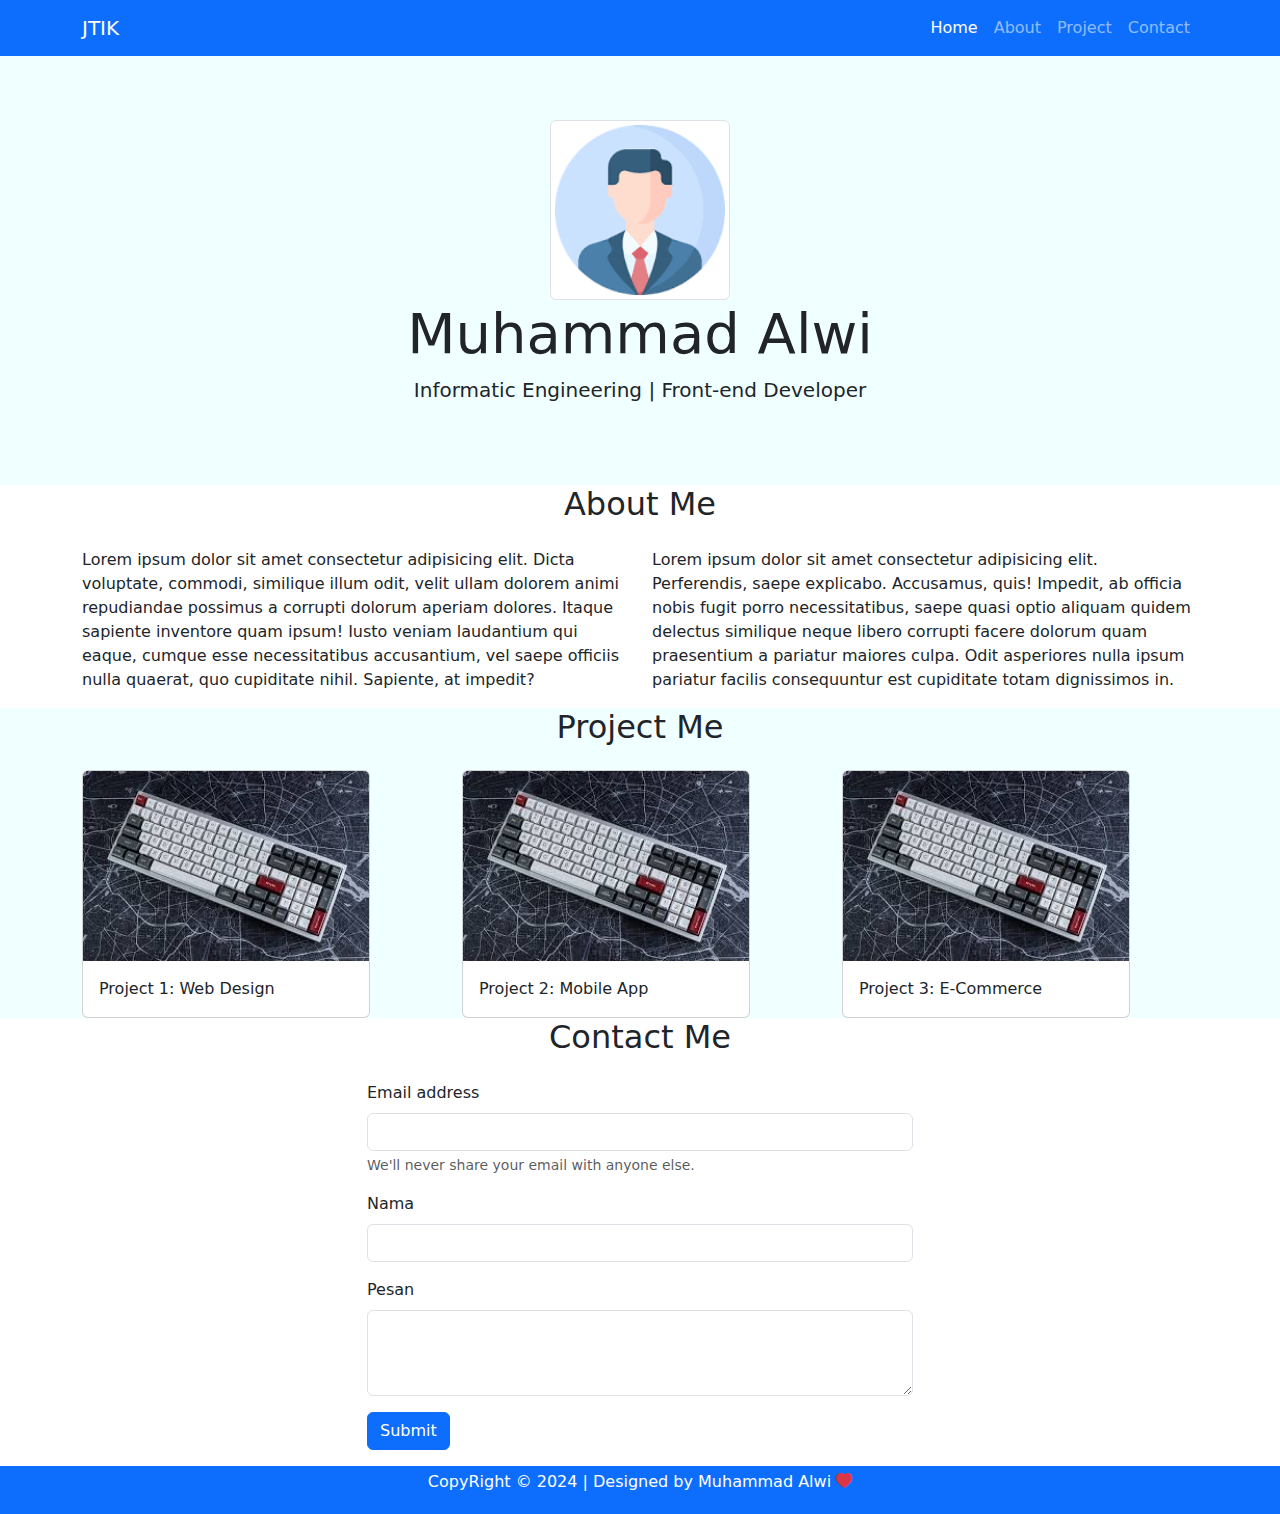
==== index.html @ 987bd662 "menambahkan latihan hardskill" ====
<!DOCTYPE html>
<html lang="en">
  <head>
    <meta charset="utf-8" />
    <meta name="viewport" content="width=device-width, initial-scale=1" />
    <title>hardskill membuat website sederhana</title>
    <link href="https://cdn.jsdelivr.net/npm/bootstrap@5.3.3/dist/css/bootstrap.min.css" rel="stylesheet" integrity="sha384-QWTKZyjpPEjISv5WaRU9OFeRpok6YctnYmDr5pNlyT2bRjXh0JMhjY6hW+ALEwIH" crossorigin="anonymous" />
    <link rel="stylesheet" href="style.css" />
    <link rel="stylesheet" href="https://cdn.jsdelivr.net/npm/bootstrap-icons@1.11.3/font/bootstrap-icons.min.css" />
  </head>
  <body>
    <nav class="navbar bg-primary navbar-expand-lg text-white opacity-" data-bs-theme="dark">
      <div class="container">
        <a class="navbar-brand" href="#">JTIK</a>
        <button class="navbar-toggler" type="button" data-bs-toggle="collapse" data-bs-target="#navbarNav" aria-controls="navbarNav" aria-expanded="false" aria-label="Toggle navigation">
          <span class="navbar-toggler-icon"></span>
        </button>
        <div class="collapse navbar-collapse" id="navbarNav">
          <ul class="navbar-nav ms-auto">
            <li class="nav-item">
              <a class="nav-link active" aria-current="page" href="#">Home</a>
            </li>
            <li class="nav-item">
              <a class="nav-link" href="#about">About</a>
            </li>
            <li class="nav-item">
              <a class="nav-link" href="#project">Project</a>
            </li>
            <li class="nav-item">
              <a class="nav-link" href="#contact">Contact</a>
            </li>
          </ul>
        </div>
      </div>
    </nav>

    <!-- jumbotron -->
    <div class="jumbotron text-center">
      <img src="./img/download.png" alt="foto" width="180px" class="img-thumbnail" />
      <h1 class="display-4">Muhammad Alwi</h1>
      <p class="lead">Informatic Engineering | Front-end Developer</p>
    </div>
    <!-- end jumbotron -->

    <!-- about start -->
    <section id="about" class="about">
      <div class="container">
        <div class="row text-center mb-3">
          <div class="col">
            <h2>About Me</h2>
          </div>
        </div>
        <div class="row">
          <div class="col-md-6">
            <p>
              Lorem ipsum dolor sit amet consectetur adipisicing elit. Dicta voluptate, commodi, similique illum odit, velit ullam dolorem animi repudiandae possimus a corrupti dolorum aperiam dolores. Itaque sapiente inventore quam ipsum!
              Iusto veniam laudantium qui eaque, cumque esse necessitatibus accusantium, vel saepe officiis nulla quaerat, quo cupiditate nihil. Sapiente, at impedit?
            </p>
          </div>
          <div class="col-md-6">
            <p>
              Lorem ipsum dolor sit amet consectetur adipisicing elit. Perferendis, saepe explicabo. Accusamus, quis! Impedit, ab officia nobis fugit porro necessitatibus, saepe quasi optio aliquam quidem delectus similique neque libero
              corrupti facere dolorum quam praesentium a pariatur maiores culpa. Odit asperiores nulla ipsum pariatur facilis consequuntur est cupiditate totam dignissimos in.
            </p>
          </div>
        </div>
      </div>
    </section>
    <!-- about end -->

    <!-- Project -->
    <section class="project" id="project">
      <div class="container">
        <div class="row text-center mb-3">
          <div class="col">
            <h2>Project Me</h2>
          </div>
        </div>
        <div class="row">
          <!-- Card 1 -->
          <div class="col-md-4">
            <div class="card" style="width: 18rem" data-bs-toggle="modal" data-bs-target="#projectModal1">
              <img src="./img/card.jpg" class="card-img-top" alt="Project 1" />
              <div class="card-body">
                <p class="card-text">Project 1: Web Design</p>
              </div>
            </div>
          </div>
          <!-- Card 2 -->
          <div class="col-md-4">
            <div class="card" style="width: 18rem" data-bs-toggle="modal" data-bs-target="#projectModal2">
              <img src="./img/card.jpg" class="card-img-top" alt="Project 2" />
              <div class="card-body">
                <p class="card-text">Project 2: Mobile App</p>
              </div>
            </div>
          </div>
          <!-- Card 3 -->
          <div class="col-md-4">
            <div class="card" style="width: 18rem" data-bs-toggle="modal" data-bs-target="#projectModal3">
              <img src="./img/card.jpg" class="card-img-top" alt="Project 3" />
              <div class="card-body">
                <p class="card-text">Project 3: E-Commerce</p>
              </div>
            </div>
          </div>
        </div>
      </div>
    </section>
    <!-- end project -->

    <!-- Modal for Project 1 -->
    <div class="modal fade" id="projectModal1" tabindex="-1" aria-labelledby="projectModal1Label" aria-hidden="true">
      <div class="modal-dialog modal-lg">
        <div class="modal-content">
          <div class="modal-header">
            <h5 class="modal-title" id="projectModal1Label">Project 1: Web Design</h5>
            <button type="button" class="btn-close" data-bs-dismiss="modal" aria-label="Close"></button>
          </div>
          <div class="modal-body">
            <div class="container">
              <div class="row">
                <!-- Gambar di sebelah kiri -->
                <div class="col-md-6">
                  <img src="./img/card.jpg" class="img-fluid" alt="Project 1 Image" />
                </div>
                <!-- Deskripsi di sebelah kanan -->
                <div class="col-md-6">
                  <p>Ini adalah proyek desain web untuk klien yang berfokus pada responsivitas dan UI/UX. Dibangun dengan HTML, CSS, dan JavaScript.</p>
                </div>
              </div>
            </div>
          </div>
          <div class="modal-footer">
            <button type="button" class="btn btn-secondary" data-bs-dismiss="modal">Tutup</button>
          </div>
        </div>
      </div>
    </div>

    <!-- Modal for Project 2 -->
    <div class="modal fade" id="projectModal2" tabindex="-1" aria-labelledby="projectModal2Label" aria-hidden="true">
      <div class="modal-dialog modal-lg">
        <div class="modal-content">
          <div class="modal-header">
            <h5 class="modal-title" id="projectModal2Label">Project 2: Mobile App</h5>
            <button type="button" class="btn-close" data-bs-dismiss="modal" aria-label="Close"></button>
          </div>
          <div class="modal-body">
            <div class="container">
              <div class="row">
                <!-- Gambar di sebelah kiri -->
                <div class="col-md-6">
                  <img src="./img/card.jpg" class="img-fluid" alt="Project 2 Image" />
                </div>
                <!-- Deskripsi di sebelah kanan -->
                <div class="col-md-6">
                  <p>Aplikasi mobile yang dirancang dengan Flutter untuk pengalaman pengguna terbaik di perangkat seluler. Fokus pada UI/UX yang interaktif.</p>
                </div>
              </div>
            </div>
          </div>
          <div class="modal-footer">
            <button type="button" class="btn btn-secondary" data-bs-dismiss="modal">Tutup</button>
          </div>
        </div>
      </div>
    </div>

    <!-- Modal for Project 3 -->
    <div class="modal fade" id="projectModal3" tabindex="-1" aria-labelledby="projectModal3Label" aria-hidden="true">
      <div class="modal-dialog modal-lg">
        <div class="modal-content">
          <div class="modal-header">
            <h5 class="modal-title" id="projectModal3Label">Project 3: E-Commerce</h5>
            <button type="button" class="btn-close" data-bs-dismiss="modal" aria-label="Close"></button>
          </div>
          <div class="modal-body">
            <div class="container">
              <div class="row">
                <!-- Gambar di sebelah kiri -->
                <div class="col-md-6">
                  <img src="./img/card.jpg" class="img-fluid" alt="Project 3 Image" />
                </div>
                <!-- Deskripsi di sebelah kanan -->
                <div class="col-md-6">
                  <p>Platform e-commerce dengan integrasi pembayaran online, dibangun menggunakan React dan Node.js. Memungkinkan pengalaman belanja yang mudah dan aman.</p>
                </div>
              </div>
            </div>
          </div>
          <div class="modal-footer">
            <button type="button" class="btn btn-secondary" data-bs-dismiss="modal">Tutup</button>
          </div>
        </div>
      </div>
    </div>

    <!-- contact -->
    <section id="contact">
      <div class="container">
        <div class="row text-center mb-3">
          <div class="col">
            <h2>Contact Me</h2>
          </div>
        </div>
        <div class="row justify-content-center">
          <div class="col-md-6">
            <form>
              <div class="mb-3">
                <label for="exampleInputEmail1" class="form-label">Email address</label>
                <input type="email" class="form-control" id="exampleInputEmail1" aria-describedby="emailHelp" />
                <div id="emailHelp" class="form-text">We'll never share your email with anyone else.</div>
              </div>
              <div class="mb-3">
                <label for="nama" class="form-label">Nama</label>
                <input type="text" class="form-control" id="nama" />
              </div>
              <div class="mb-3">
                <label for="exampleFormControlTextarea1" class="form-label">Pesan</label>
                <textarea class="form-control" id="exampleFormControlTextarea1" rows="3"></textarea>
              </div>
              <button type="submit" class="btn btn-primary">Submit</button>
            </form>
          </div>
        </div>
      </div>
    </section>
    <!-- end contact -->

    <!-- footer -->
    <footer class="bg-primary text-white text-center pb-1 pt-1 mt-3 justify-content-center">
      <p>CopyRight &copy; 2024 | Designed by Muhammad Alwi <i class="bi bi-heart-fill text-danger"></i></p>
    </footer>
    <!-- end footer -->

    <script src="https://cdn.jsdelivr.net/npm/bootstrap@5.3.3/dist/js/bootstrap.bundle.min.js" integrity="sha384-YvpcrYf0tY3lHB60NNkmXc5s9fDVZLESaAA55NDzOxhy9GkcIdslK1eN7N6jIeHz" crossorigin="anonymous"></script>
  </body>
</html>
---- style.css ----
.jumbotron {
  padding: 4rem 1rem;
  background-color: azure;
}

.project {
  background-color: azure;
}

nav {
  background-color: rgba(255, 255, 255, 0.5);
  backdrop-filter: blur(10px);
}
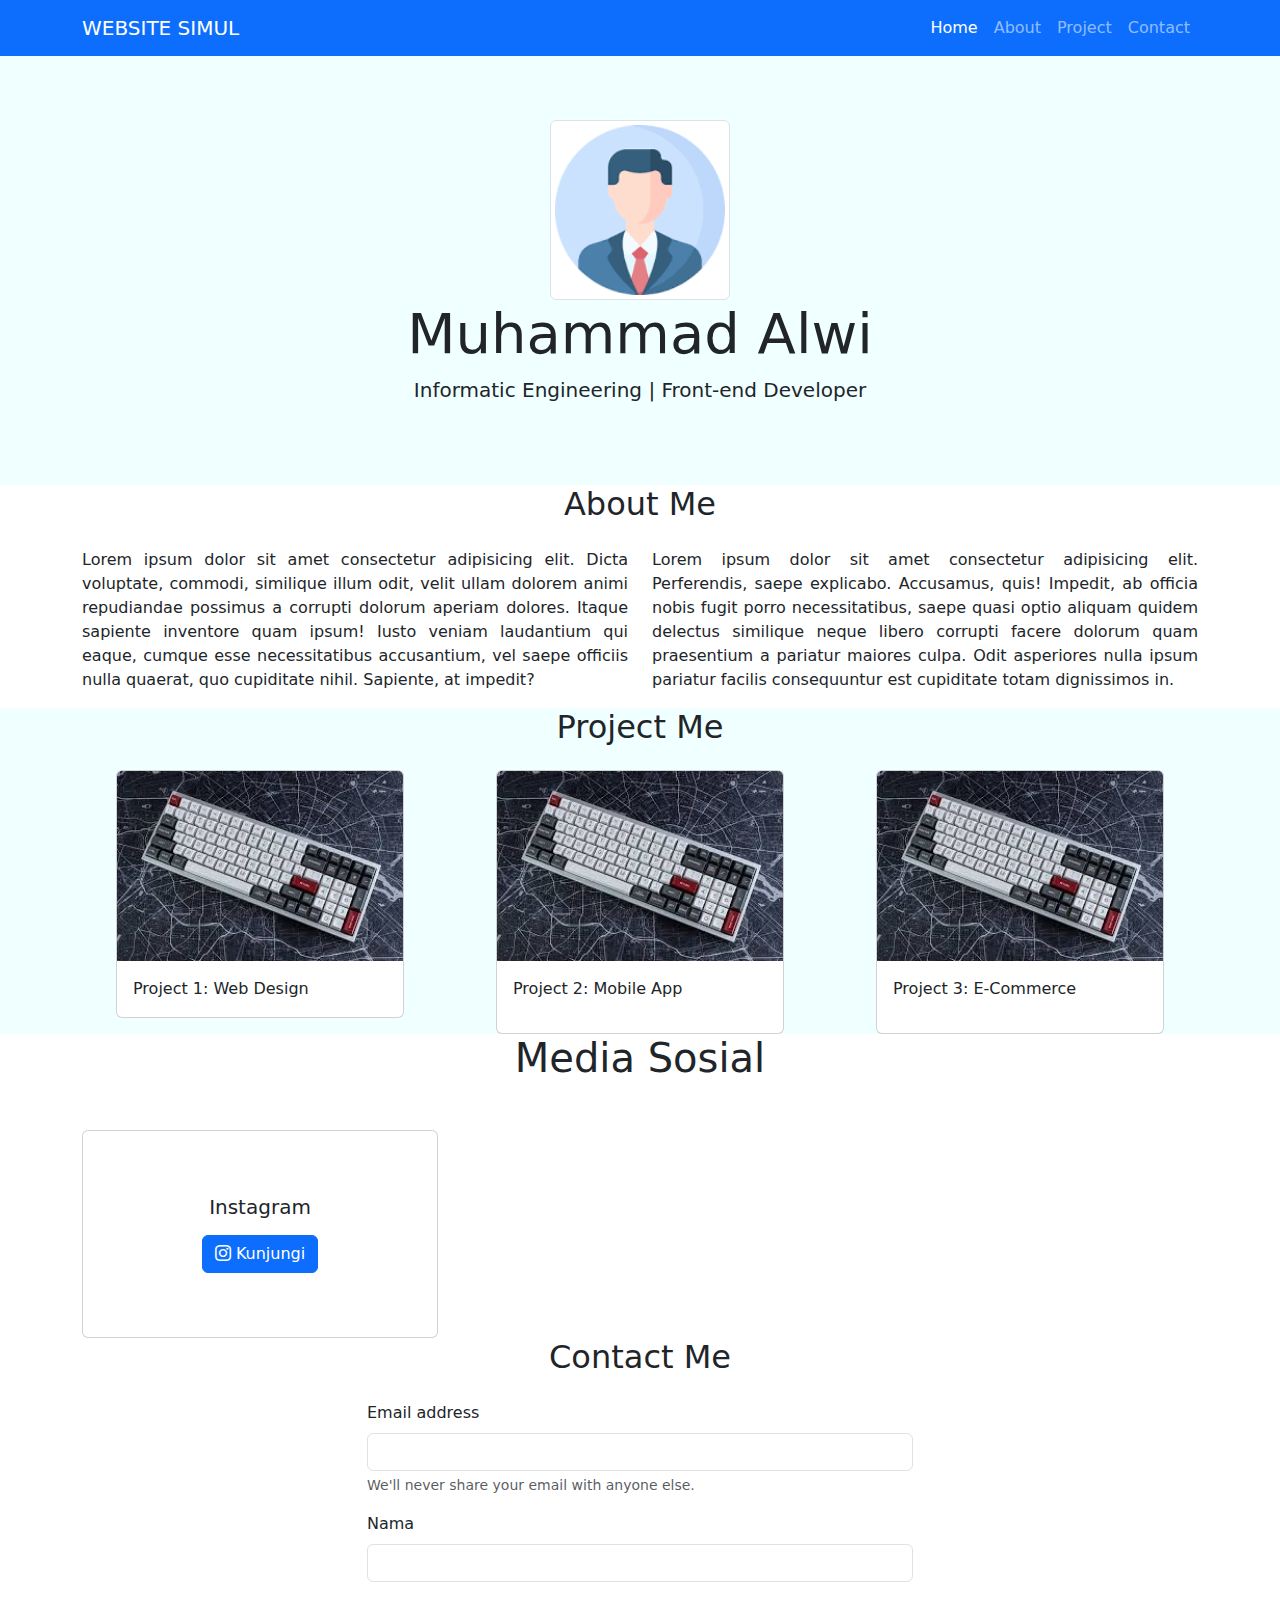
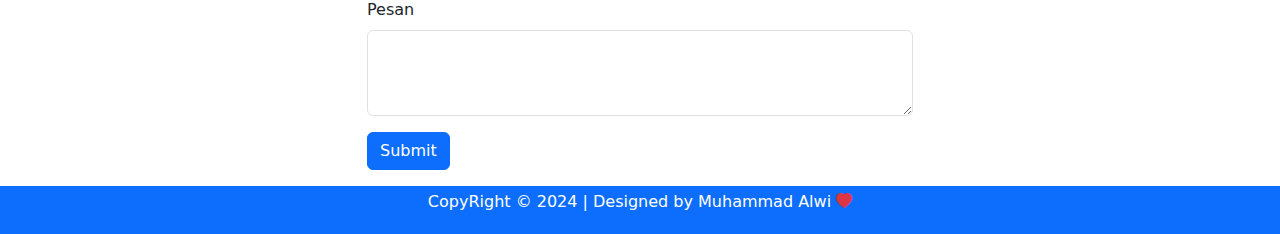
==== commit dbc282a7: "membuat responsive" ====
--- a/index.html
+++ b/index.html
@@ -11,7 +11,7 @@
   <body>
     <nav class="navbar bg-primary navbar-expand-lg text-white opacity-" data-bs-theme="dark">
       <div class="container">
-        <a class="navbar-brand" href="#">JTIK</a>
+        <a class="navbar-brand" href="#">WEBSITE SIMUL</a>
         <button class="navbar-toggler" type="button" data-bs-toggle="collapse" data-bs-target="#navbarNav" aria-controls="navbarNav" aria-expanded="false" aria-label="Toggle navigation">
           <span class="navbar-toggler-icon"></span>
         </button>
@@ -50,7 +50,7 @@
             <h2>About Me</h2>
           </div>
         </div>
-        <div class="row">
+        <div class="row text-justify">
           <div class="col-md-6">
             <p>
               Lorem ipsum dolor sit amet consectetur adipisicing elit. Dicta voluptate, commodi, similique illum odit, velit ullam dolorem animi repudiandae possimus a corrupti dolorum aperiam dolores. Itaque sapiente inventore quam ipsum!
@@ -76,9 +76,9 @@
             <h2>Project Me</h2>
           </div>
         </div>
-        <div class="row">
+        <div class="row justify-content-center">
           <!-- Card 1 -->
-          <div class="col-md-4">
+          <div class="col-md-4 d-flex justify-content-center mb-3">
             <div class="card" style="width: 18rem" data-bs-toggle="modal" data-bs-target="#projectModal1">
               <img src="./img/card.jpg" class="card-img-top" alt="Project 1" />
               <div class="card-body">
@@ -87,7 +87,7 @@
             </div>
           </div>
           <!-- Card 2 -->
-          <div class="col-md-4">
+          <div class="col-md-4 d-flex justify-content-center">
             <div class="card" style="width: 18rem" data-bs-toggle="modal" data-bs-target="#projectModal2">
               <img src="./img/card.jpg" class="card-img-top" alt="Project 2" />
               <div class="card-body">
@@ -96,7 +96,7 @@
             </div>
           </div>
           <!-- Card 3 -->
-          <div class="col-md-4">
+          <div class="col-md-4 d-flex justify-content-center">
             <div class="card" style="width: 18rem" data-bs-toggle="modal" data-bs-target="#projectModal3">
               <img src="./img/card.jpg" class="card-img-top" alt="Project 3" />
               <div class="card-body">
@@ -196,6 +196,24 @@
       </div>
     </div>
 
+    <!-- social media -->
+    <section>
+      <div class="container">
+        <h1 class="text-center mb-5">Media Sosial</h1>
+        <div class="row">
+          <div class="col-md-4">
+            <div class="card social-card text-center p-5">
+              <div class="card-body">
+                <h5 class="card-title mb-3">Instagram</h5>
+                <a href="https://www.instagram.com/mhmmadalwii_/" target="_blank" class="btn btn-primary"> <i class="bi bi-instagram"></i> Kunjungi </a>
+              </div>
+            </div>
+          </div>
+        </div>
+      </div>
+    </section>
+    <!-- end social media -->
+
     <!-- contact -->
     <section id="contact">
       <div class="container">
--- a/style.css
+++ b/style.css
@@ -11,3 +11,7 @@
   background-color: rgba(255, 255, 255, 0.5);
   backdrop-filter: blur(10px);
 }
+
+.text-justify {
+  text-align: justify;
+}
